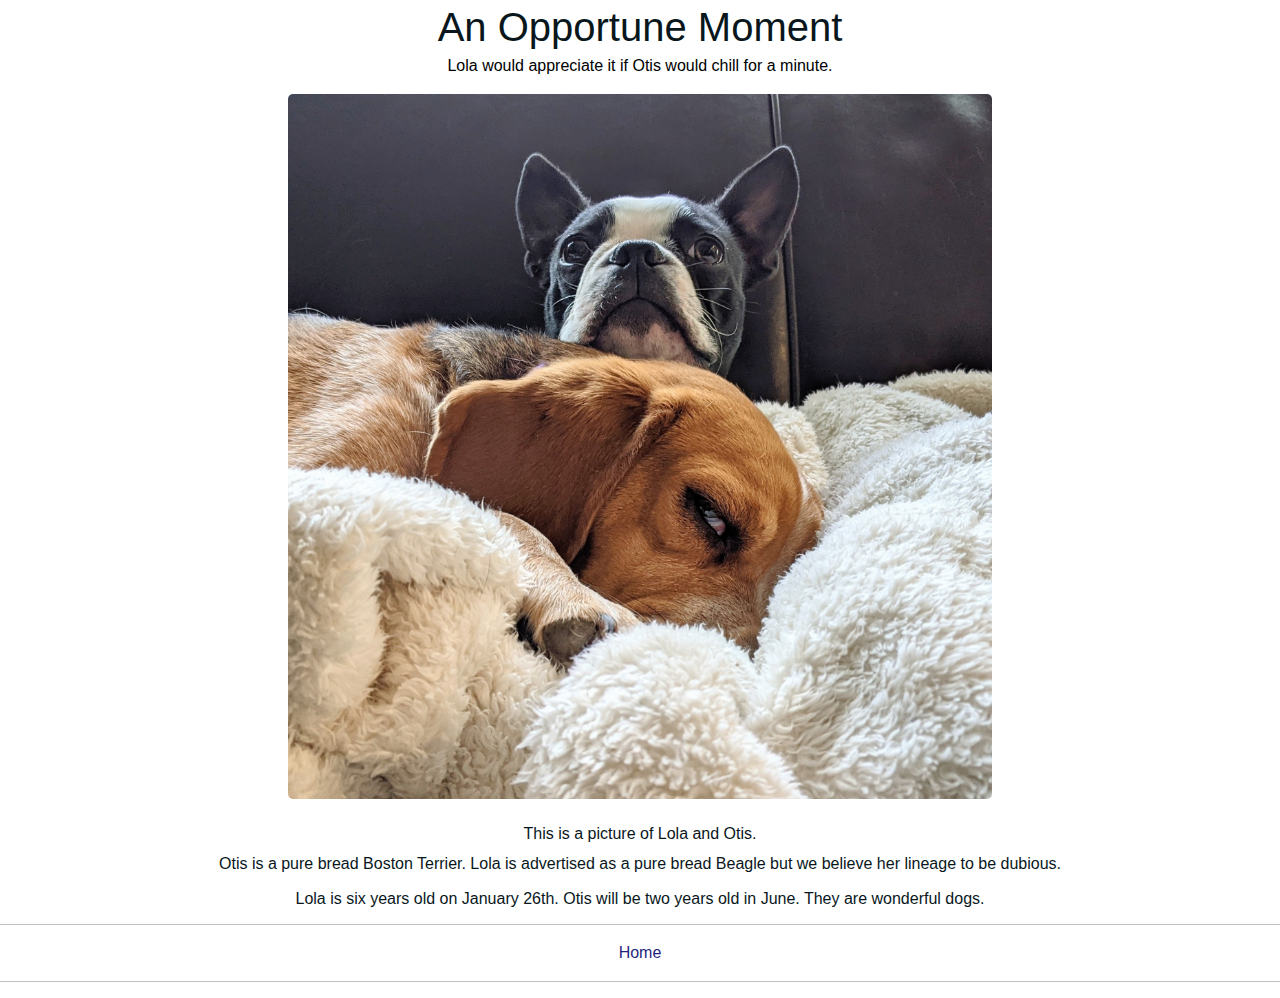
==== dogs.html @ e24287a8 "Add content to dogs.html" ====
<!DOCTYPE html>	
<html lang="en">
	
    <head>
		<title>Christopher Steffen</title>
		<meta charset="UTF-8">
		<meta name="viewport" content="width=device-width, initial-scale=1.0">
		<link href="https://cdn.jsdelivr.net/npm/bootstrap@5.1.3/dist/css/bootstrap.min.css" rel="stylesheet">
		<script src="https://cdn.jsdelivr.net/npm/bootstrap@5.1.3/dist/js/bootstrap.bundle.min.js"></script>
		
		<link href="css/main.css" 
			rel="stylesheet" 
			type="text/css" 
			media="screen,projection" >
    </head>
	
    <body>
    <h1>An Opportune Moment</h1>
		<p style="text-align:center"> Lola would appreciate it if Otis would chill for a minute. </p>
		<img class="dog-photo" src="img/puppers.jpg" alt="A picture of Otis and Lola the Steffen Dogs"/>
				  
		<h2>
		  <p style="text-align:center">This is a picture of Lola and Otis.</p>
		</h2>

		<h2>
			<p style="text-align:center">Otis is a pure bread Boston Terrier. 
			Lola is advertised as a pure bread Beagle but we believe her lineage to be dubious.</p>
			
			<p style="text-align:center">Lola is six years old on January 26th. Otis will be two years old in June. They are wonderful dogs.</p>
			
		</h2>

		<hr>
			<p class="center">
				<a href="main.html">Home</a>
			</p>
		<hr>


    </body>
</html>
---- css/main.css ----
/*************************************
This shall be used as a base for main CSS
**************************************/
a {
  text-decoration: none;
  color: #1f1f7d;
 }

img {
	max-width: 75%;

}

 body {
   font-family: 'Open Sans', sans-serif;
 }


 #wrapper {
   margin: auto;
   padding: 0 5%;
   text-align: center-left;
   float: right;
 }
 

 h3 {
     margin: 0 0 1em 0;
 }


/*************************************
HEADING
**************************************/

header {
  float: left;
  margin: 0 0 20px 0;
  padding: 2px 0 0 0;
  width: 100%;

}

.center {
 text-align: center
}


#logo {
   text-align: center;
   margin: 0;

 }

 h1  {
 font-family: 'Trebuchet MS', sans-serif;
 margin: 12px 0;
 font-size: 2 em;
 font-weight: medium;
 line-height: 0.75;
 text-align: center;

   color: #09171c;

 }

 h2  {
 font-size: 1.00em;
 font-weight: normal;
 margin: -5px 0 0;
   color: #09171c;
 }


h3  {
    font-size: 1.1em;
    font-weight: 700;
    margin: 15px 0 0;
}


/*************************************
NAVIGATION
**************************************/
.navrow{
	background-color: #e8eaeb;
	float: top;
	
}

 nav {
	text-align: center;
	padding: 10px 0;
	margin: 20px 0 0;
  }

  nav ul  {
    list-style: none;
	margin: 0 10px;
	padding: 0;
}

nav li {
  display: inline-block;
}

nav-tabs {
	color: #ffffff;
	
}


/*************************************
FOOTER
**************************************/
 .footer {
 font-size: 0.75em;
 text-align: center;
 clear: both;
 padding-top: 50px;
 color: #ccc;
 }

/*************************************
PAGE:
**************************************/
.mydiv {background: lightblue; width:250px; height: 250px;}

.myimage {
    float:left;
    width:150px;
    height:175px;
    margin:20px;
    border-radius: 20px;
}

/*******************
PAGE: FAMILY.HTML
********************/

.family-photo{
	display: block;
    max-width: 55%;
    margin: 0 auto 30px;
    border-radius: 5px;
}

/*******************
PAGE: DOGS.HTML
********************/
.dog-photo {
	display: block;
    max-width: 55%;
    margin: 0 auto 30px;
    border-radius: 5px;
}

 /*************************************
PAGE: ABOUT
**************************************/
.main-photo {
    display: block;
    max-width: 300px;
	max-height: 400px
    margin: 0 auto 30px;
    border-radius: 10px;
}

/*************************************
COLORS
**************************************/


 /* dark purple header*/
  header {
   background: #0e0e4f;
   border-color: #4a4a87;
 }



/* nav background on mobile devices*/
/*
nav {
   background: #a4daeb; 
   color: #851010;
}
*/

/*
nav a, nav a:visited {
	color: #043140;
}
*/

/* selected nav link color*/
/*
nav a.selected, nav a:hover {
  color: #536970;
}
*/
/* site body*/
body {
    background-color: #ffffff;
    color: #000;
}

/****************
**CUSTOM
****************/

 #picdiv{
	 float: left;
 }
 #contentdiv{
	 padding-left: 340px;
 }
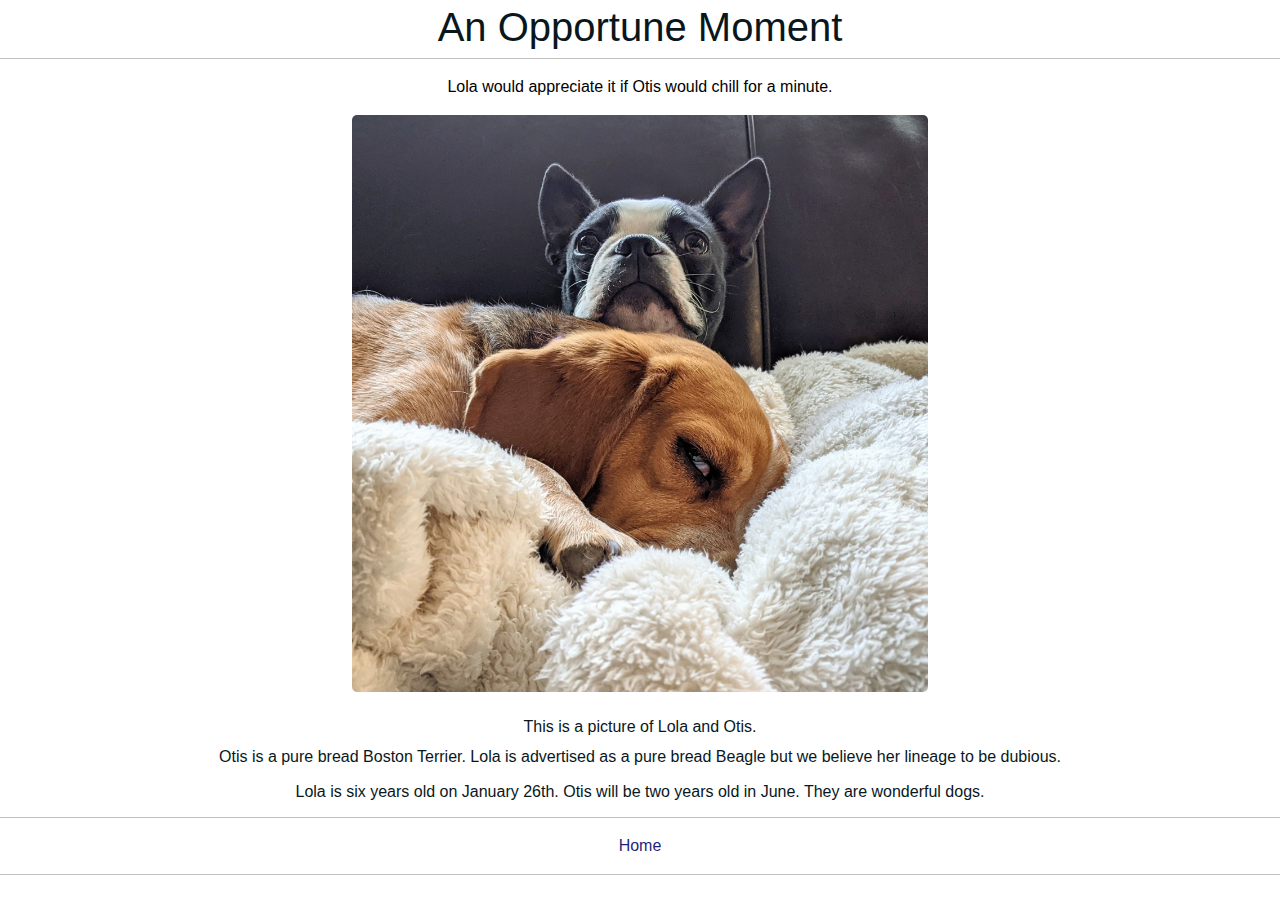
==== commit 8c63d150: "Add Content to Latest Projects" ====
--- a/dogs.html
+++ b/dogs.html
@@ -16,6 +16,7 @@
 	
     <body>
     <h1>An Opportune Moment</h1>
+	<hr>
 		<p style="text-align:center"> Lola would appreciate it if Otis would chill for a minute. </p>
 		<img class="dog-photo" src="img/puppers.jpg" alt="A picture of Otis and Lola the Steffen Dogs"/>
 				  
--- a/css/main.css
+++ b/css/main.css
@@ -151,10 +151,37 @@
 ********************/
 .dog-photo {
 	display: block;
-    max-width: 55%;
-    margin: 0 auto 30px;
-    border-radius: 5px;
-}
+    max-width: 45%;
+    margin: 0 auto 30px;
+    border-radius: 5px;
+}
+
+/*******************
+PAGE: STUDIO.HTML
+********************/
+.studio-photo {
+	display: block;
+    max-width: 45%;
+    margin: 0 auto 30px;
+    border-radius: 5px;
+}
+
+ #FooterLink {
+   margin: auto;
+   padding: 0 5%;
+   text-align: center;
+ }
+ 
+ /*******************
+PAGE: PROJECTS.HTML
+********************/
+.column-photo {
+	display: block;
+    max-width: 80%;
+    margin: 0 auto 30px;
+    border-radius: 5px;
+}
+
 
  /*************************************
 PAGE: ABOUT
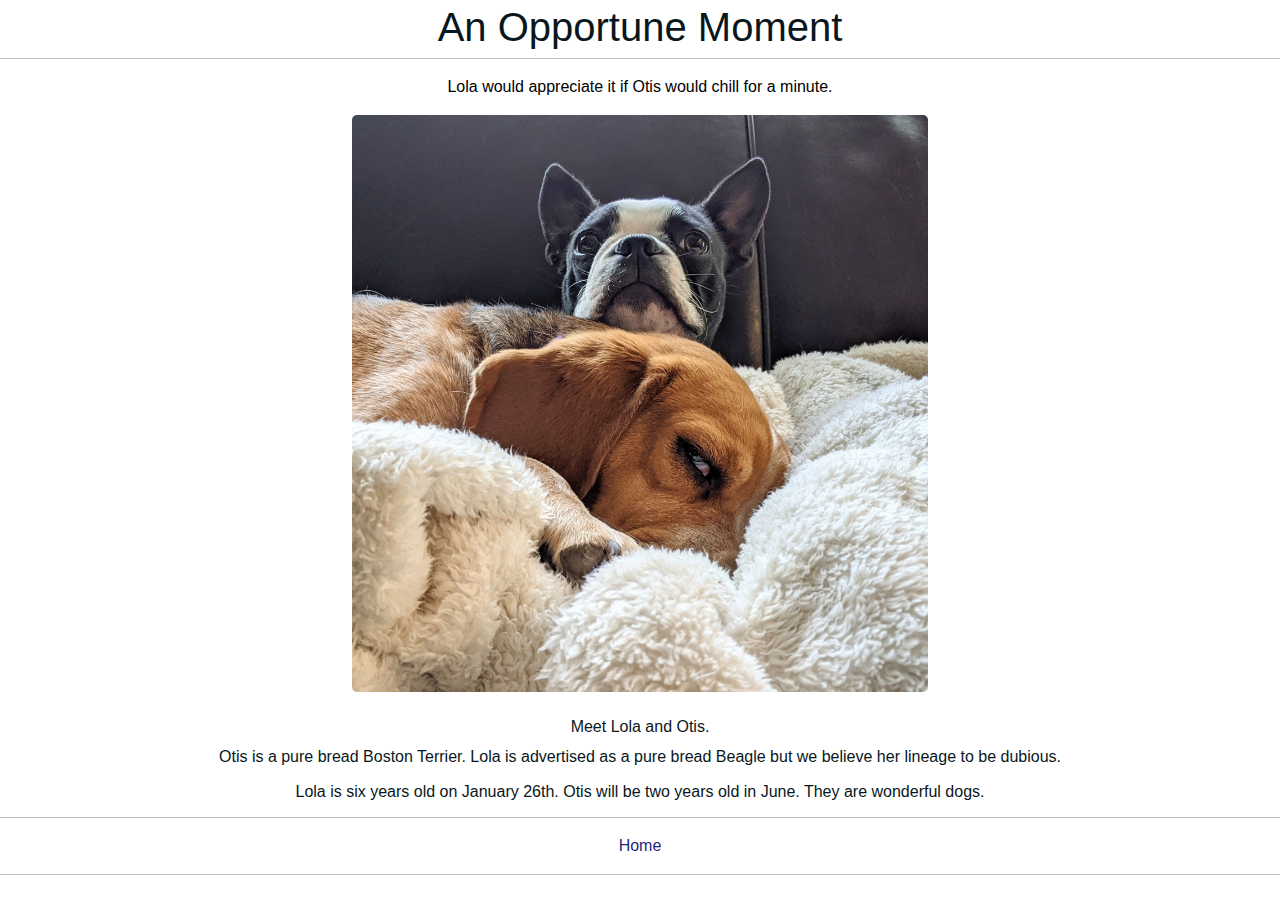
==== commit f563e201: "Final CSS and Page Mods" ====
--- a/dogs.html
+++ b/dogs.html
@@ -21,7 +21,7 @@
 		<img class="dog-photo" src="img/puppers.jpg" alt="A picture of Otis and Lola the Steffen Dogs"/>
 				  
 		<h2>
-		  <p style="text-align:center">This is a picture of Lola and Otis.</p>
+		  <p style="text-align:center">Meet Lola and Otis.</p>
 		</h2>
 
 		<h2>
--- a/css/main.css
+++ b/css/main.css
@@ -1,6 +1,6 @@
 
 /*************************************
-This shall be used as a base for main CSS
+This will be used as a base for main CSS
 **************************************/
 a {
   text-decoration: none;
@@ -9,7 +9,6 @@
 
 img {
 	max-width: 75%;
-
 }
 
  body {
@@ -39,7 +38,6 @@
   margin: 0 0 20px 0;
   padding: 2px 0 0 0;
   width: 100%;
-
 }
 
 .center {
@@ -50,27 +48,24 @@
 #logo {
    text-align: center;
    margin: 0;
-
  }
 
  h1  {
- font-family: 'Trebuchet MS', sans-serif;
- margin: 12px 0;
- font-size: 2 em;
- font-weight: medium;
- line-height: 0.75;
- text-align: center;
-
-   color: #09171c;
-
+	 font-family: 'Trebuchet MS', sans-serif;
+	 margin: 12px 0;
+	 font-size: 2 em;
+	 font-weight: medium;
+	 line-height: 0.75;
+	 text-align: center;
+	 color: #09171c;
  }
 
  h2  {
- font-size: 1.00em;
- font-weight: normal;
- margin: -5px 0 0;
-   color: #09171c;
- }
+	 font-size: 1.00em;
+	 font-weight: normal;
+	 margin: -5px 0 0;
+	 color: #09171c;
+}
 
 
 h3  {
@@ -107,7 +102,11 @@
 
 nav-tabs {
 	color: #ffffff;
-	
+
+}
+
+.nav li a {
+    color: #1b1b40;
 }
 
 
@@ -115,7 +114,7 @@
 FOOTER
 **************************************/
  .footer {
- font-size: 0.75em;
+ font-size: 0.85em;
  text-align: center;
  clear: both;
  padding-top: 50px;
@@ -135,7 +134,49 @@
     border-radius: 20px;
 }
 
-/*******************
+
+
+ /*************************************
+PAGE: ABOUT
+**************************************/
+.main-photo {
+    display: block;
+    max-width: 75%;
+	max-height: 75%
+    margin: 0 auto 30px;
+    border-radius: 10px;
+}
+
+/*************************************
+COLORS
+**************************************/
+
+
+ /* dark purple header*/
+  header {
+   background: #0e0e4f;
+   border-color: #4a4a87;
+ }
+
+
+/*main body*/
+body {
+    background-color: #ffffff;
+    color: #000;
+}
+
+/****************
+**CUSTOM PAGES
+****************/
+
+ #picdiv{
+	 float: center;
+ }
+ #contentdiv{
+	 float: left;
+ }
+ 
+ /*******************
 PAGE: FAMILY.HTML
 ********************/
 
@@ -181,66 +222,4 @@
     margin: 0 auto 30px;
     border-radius: 5px;
 }
-
-
- /*************************************
-PAGE: ABOUT
-**************************************/
-.main-photo {
-    display: block;
-    max-width: 300px;
-	max-height: 400px
-    margin: 0 auto 30px;
-    border-radius: 10px;
-}
-
-/*************************************
-COLORS
-**************************************/
-
-
- /* dark purple header*/
-  header {
-   background: #0e0e4f;
-   border-color: #4a4a87;
- }
-
-
-
-/* nav background on mobile devices*/
-/*
-nav {
-   background: #a4daeb; 
-   color: #851010;
-}
-*/
-
-/*
-nav a, nav a:visited {
-	color: #043140;
-}
-*/
-
-/* selected nav link color*/
-/*
-nav a.selected, nav a:hover {
-  color: #536970;
-}
-*/
-/* site body*/
-body {
-    background-color: #ffffff;
-    color: #000;
-}
-
-/****************
-**CUSTOM
-****************/
-
- #picdiv{
-	 float: left;
- }
- #contentdiv{
-	 padding-left: 340px;
- }
- 
+ 
